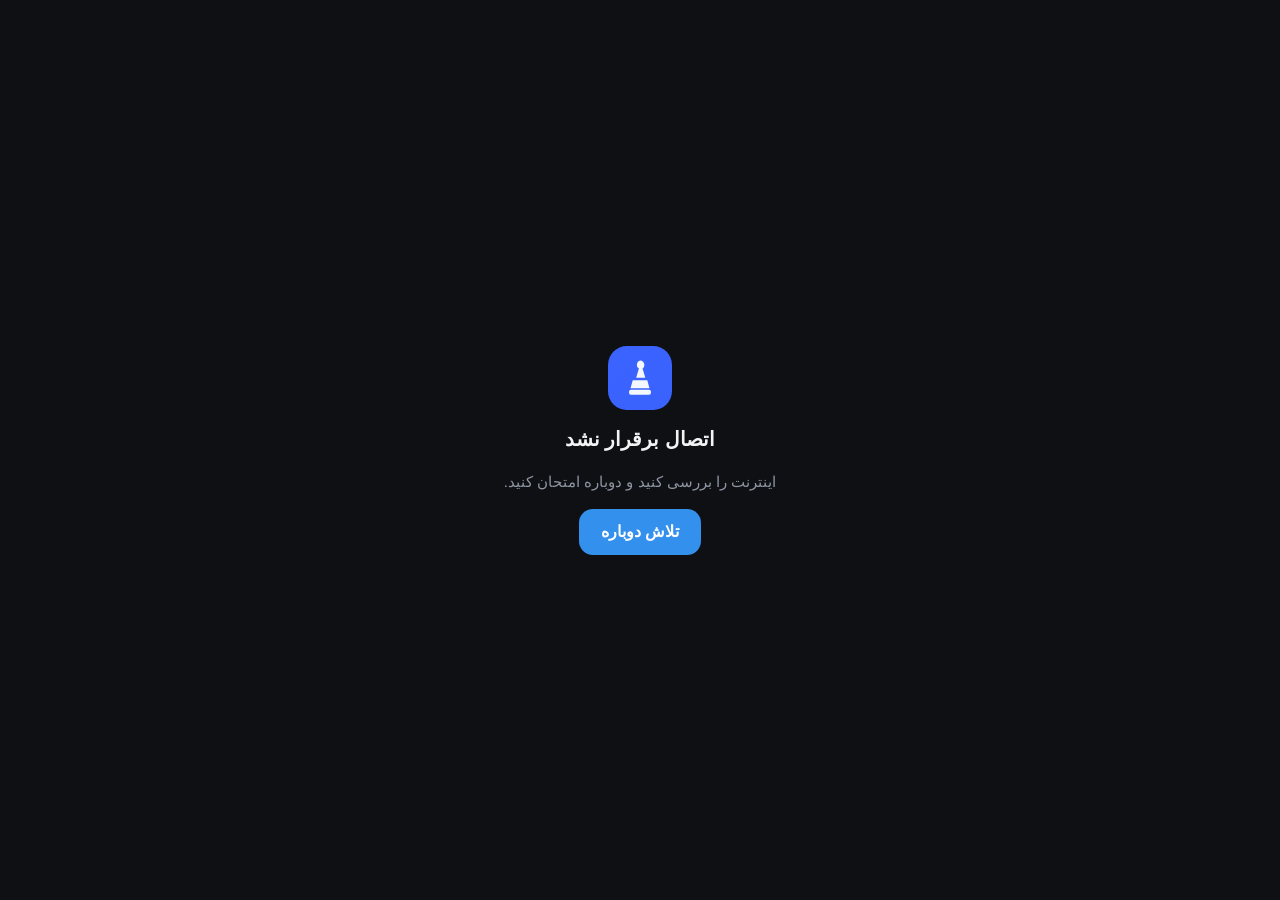
==== hub/index.html @ b75764cf "Add files via upload" ====
<!doctype html>
<html lang="fa" dir="rtl">
<head>
<meta charset="utf-8">
<meta name="viewport" content="width=device-width,initial-scale=1,maximum-scale=1,user-scalable=no,viewport-fit=cover">
<meta name="color-scheme" content="dark light">
<meta name="theme-color" content="#2547d8">
<title>پنل من</title>
<script src="https://telegram.org/js/telegram-web-app.js"></script>
<link rel="stylesheet" href="hub.css">
</head>
<body data-tab="home">

<!-- آیکون‌ها: یک اسپرایتِ درون‌صفحه‌ای (بدونِ درخواستِ شبکه و بدونِ فونتِ آیکون) -->
<svg width="0" height="0" style="position:absolute" aria-hidden="true"><defs>
  <symbol id="i-home" viewBox="0 0 24 24"><path d="M4 11.5 12 4l8 7.5V19a1.5 1.5 0 0 1-1.5 1.5H15V15H9v5.5H5.5A1.5 1.5 0 0 1 4 19z"/></symbol>
  <symbol id="i-users" viewBox="0 0 24 24"><circle cx="9" cy="8.5" r="3.2"/><path d="M3.5 19c.4-3.2 2.7-5 5.5-5s5.1 1.8 5.5 5"/><circle cx="17" cy="9.5" r="2.5"/><path d="M16.5 14.3c2.4.2 3.9 1.8 4.2 4.2"/></symbol>
  <symbol id="i-trophy" viewBox="0 0 24 24"><path d="M8 4h8v5a4 4 0 0 1-8 0z"/><path d="M8 6H5a1 1 0 0 0-1 1c0 2.2 1.6 3.6 4 3.8M16 6h3a1 1 0 0 1 1 1c0 2.2-1.6 3.6-4 3.8"/><path d="M12 13v4M8.5 20h7M10 17h4"/></symbol>
  <symbol id="i-clock" viewBox="0 0 24 24"><rect x="3" y="5.5" width="18" height="13" rx="4"/><path d="M12 5.5v13"/><path d="M15.2 9.7h2.6v4.6h-2.6z" fill="currentColor"/></symbol>
  <symbol id="i-user" viewBox="0 0 24 24"><circle cx="12" cy="8.5" r="3.6"/><path d="M5 20c.6-3.8 3.4-6 7-6s6.4 2.2 7 6"/></symbol>
  <symbol id="i-chev" viewBox="0 0 24 24"><path d="m9 6 6 6-6 6"/></symbol>
  <symbol id="i-search" viewBox="0 0 24 24"><circle cx="11" cy="11" r="6.5"/><path d="m16 16 4.5 4.5"/></symbol>
  <symbol id="i-star" viewBox="0 0 24 24"><path d="m12 3.8 2.6 5.3 5.8.8-4.2 4.1 1 5.8L12 17.1l-5.2 2.7 1-5.8L3.6 9.9l5.8-.8z"/></symbol>
  <symbol id="i-bolt" viewBox="0 0 24 24"><path d="M13 3 5 13.5h6L10 21l8-10.5h-6z"/></symbol>
  <symbol id="i-crown" viewBox="0 0 24 24"><path d="M4 8.5 7.6 12 12 6l4.4 6L20 8.5 18.6 18H5.4z"/></symbol>
  <symbol id="i-pause" viewBox="0 0 24 24"><rect x="6.5" y="5" width="4" height="14" rx="1.2"/><rect x="13.5" y="5" width="4" height="14" rx="1.2"/></symbol>
  <symbol id="i-play" viewBox="0 0 24 24"><path d="M8 5.5v13l11-6.5z"/></symbol>
  <symbol id="i-gear" viewBox="0 0 24 24"><circle cx="12" cy="12" r="3"/><path d="M19.4 13.5a7.6 7.6 0 0 0 0-3l1.9-1.5-2-3.4-2.3.9a7.6 7.6 0 0 0-2.6-1.5L14 2.5h-4l-.4 2.5a7.6 7.6 0 0 0-2.6 1.5l-2.3-.9-2 3.4 1.9 1.5a7.6 7.6 0 0 0 0 3l-1.9 1.5 2 3.4 2.3-.9a7.6 7.6 0 0 0 2.6 1.5l.4 2.5h4l.4-2.5a7.6 7.6 0 0 0 2.6-1.5l2.3.9 2-3.4z"/></symbol>
  <symbol id="i-pencil" viewBox="0 0 24 24"><path d="m4 20 1-4L16.5 4.5a2.1 2.1 0 0 1 3 3L8 19z"/></symbol>
  <symbol id="i-plus" viewBox="0 0 24 24"><path d="M12 5v14M5 12h14"/></symbol>
  <symbol id="i-trash" viewBox="0 0 24 24"><path d="M5 7h14M9.5 7V4.5h5V7M7 7l.8 12.5h8.4L17 7"/></symbol>
  <symbol id="i-hourglass" viewBox="0 0 24 24"><path d="M7 3.5h10M7 20.5h10M8 3.5c0 4 4 4.5 4 8.5s-4 4.5-4 8.5M16 3.5c0 4-4 4.5-4 8.5s4 4.5 4 8.5"/></symbol>
  <symbol id="i-reset" viewBox="0 0 24 24"><path d="M4 12a8 8 0 1 1 2.5 5.8M4 19v-5h5"/></symbol>
  <symbol id="i-sort" viewBox="0 0 24 24"><path d="M8 5v14M8 19l-3-3M8 19l3-3M16 19V5M16 5l-3 3M16 5l3 3"/></symbol>
</defs></svg>

<main id="app">
  <!-- خانه: هیرو از همان لحظه‌ی اول (پیش از اجرای JS) رنگ می‌شود -->
  <section id="tab-home" class="tab">
    <header class="hero">
      <div class="hero-bg"></div><div class="hero-board"></div>
      <svg class="crest pop" width="88" height="88" viewBox="0 0 88 88" aria-hidden="true" role="img">
        <rect width="88" height="88" rx="26" fill="url(#crestGrad)"/>
        <path d="M44 20c3.3 0 6 2.7 6 6 0 2-1 3.8-2.5 4.9l3.8 12.6H38.7l3.8-12.6A6 6 0 0 1 44 20z" fill="#fff" fill-opacity=".95"/>
        <path d="M34 47h20l3 11H31z" fill="#fff" fill-opacity=".95"/>
        <rect x="29" y="60" width="30" height="7" rx="2.5" fill="#fff" fill-opacity=".95"/>
        <defs><linearGradient id="crestGrad" x1="0" y1="0" x2="88" y2="88"><stop stop-color="#3a63ff"/><stop offset="1" stop-color="#1c2f8f"/></linearGradient></defs>
      </svg>
      <h1 class="hello"><span id="hello">سلام</span></h1>
      <p class="hello-sub" id="hello-sub"></p>
    </header>
    <div id="home-body"></div>
  </section>
  <section id="tab-players" class="tab" hidden></section>
  <section id="tab-tours" class="tab" hidden></section>
  <section id="tab-clock" class="tab" hidden></section>
  <section id="tab-me" class="tab" hidden></section>
</main>

<nav class="tabbar" id="tabbar" aria-label="بخش‌ها">
  <i class="tab-pill" id="pill"></i>
  <button data-go="home" class="on"><svg class="ic"><use href="#i-home"/></svg><span>خانه</span></button>
  <button data-go="players"><svg class="ic"><use href="#i-users"/></svg><span>بازیکنان</span></button>
  <button data-go="tours"><svg class="ic"><use href="#i-trophy"/></svg><span>مسابقات</span></button>
  <button data-go="clock"><svg class="ic"><use href="#i-clock"/></svg><span>ساعت</span></button>
  <button data-go="me"><span class="me-ic" id="me-ic"><svg class="ic" style="width:16px;height:16px"><use href="#i-user"/></svg></span><span>پروفایل</span></button>
</nav>

<div id="sheet-root" role="presentation">
  <div class="backdrop"></div>
  <div class="sheet" role="dialog" aria-modal="true">
    <div class="grab"><i></i><div class="sheet-title"></div></div>
    <div class="sheet-body"></div>
    <div class="sheet-foot"></div>
  </div>
</div>
<div id="toast" role="status" aria-live="polite"><span></span></div>

<script>window.__V="__V__";</script>
<script src="hub.js" defer></script>
</body>
</html>
---- hub/hub.css ----
/* ════════════════════════════════════════════════════════════════
   پنل من — مینی‌اپِ مدیران
   • رنگ‌های اصلی از themeParams تلگرام می‌آیند (تیره/روشن خودکار)
   • فقط transform/opacity انیمیت می‌شوند؛ بدونِ backdrop-filter و blurِ سنگین
   • یک «لحظه‌ی خاص»: شفقِ آبی + کفِ شطرنجیِ محو پشتِ لوگو
   ════════════════════════════════════════════════════════════════ */
:root{
  --bg: var(--tg-theme-bg-color, #0e1013);
  --bg2: var(--tg-theme-secondary-bg-color, #15181d);
  --surface: var(--tg-theme-section-bg-color, #191c22);
  --text: var(--tg-theme-text-color, #f2f3f5);
  --hint: var(--tg-theme-hint-color, #8d95a3);
  --link: var(--tg-theme-link-color, #56a8f5);
  --accent: var(--tg-theme-button-color, #3390ec);
  --on-accent: var(--tg-theme-button-text-color, #fff);
  --sub: var(--tg-theme-accent-text-color, #e9b64c);
  --danger: var(--tg-theme-destructive-text-color, #ec5b5b);
  --bar-bg: var(--tg-theme-bottom-bar-bg-color, var(--tg-theme-secondary-bg-color, #1b1e24));
  --sep: rgba(128,128,128,.2);
  --gold: #e9b64c;
  --gold-ink: #2a1e05;
  --glow-a: #2547d8;
  --glow-b: #1d37a6;
  --top: max(var(--tg-content-safe-area-inset-top, 0px), env(safe-area-inset-top, 0px));
  --bottom: max(var(--tg-content-safe-area-inset-bottom, 0px), env(safe-area-inset-bottom, 0px));
  --vh: var(--tg-viewport-stable-height, 100vh);
  --font: -apple-system, BlinkMacSystemFont, 'Segoe UI', 'Vazirmatn', Roboto, Tahoma, sans-serif;
  --tabbar-h: 66px;
}
*{ box-sizing:border-box; -webkit-tap-highlight-color:transparent; }
html,body{ margin:0; background:var(--bg); color:var(--text); font-family:var(--font); font-size:16px; line-height:1.5;
  -webkit-text-size-adjust:100%; text-size-adjust:100%; }
body{ min-height:var(--vh); overflow-x:hidden; overscroll-behavior-y:none; -webkit-font-smoothing:antialiased; }
body[data-tab="clock"]{ overflow:hidden; height:var(--vh); }
button{ font:inherit; color:inherit; background:none; border:0; padding:0; cursor:pointer; touch-action:manipulation; }
input,textarea{ font:inherit; color:inherit; }
img{ display:block; }
.ic{ width:24px; height:24px; fill:none; stroke:currentColor; stroke-width:1.8; stroke-linecap:round; stroke-linejoin:round; flex:none; }
.num{ font-variant-numeric:tabular-nums; direction:ltr; unicode-bidi:isolate; }
[hidden]{ display:none !important; }

/* ─── پنل‌های تب ─────────────────────────────────────────────── */
.tab{ padding-bottom:calc(var(--tabbar-h) + var(--bottom) + 34px); }
.page-title{ margin:0; padding:calc(var(--top) + 18px) 20px 10px; font-size:30px; line-height:1.2; font-weight:800; letter-spacing:-.2px; }

/* ─── هیرو (خانه) ───────────────────────────────────────────── */
.hero{ position:relative; isolation:isolate; padding:calc(var(--top) + 26px) 20px 26px; text-align:center; color:#fff; overflow:hidden; }
.hero-bg{ position:absolute; inset:0; z-index:-2;
  background:
    radial-gradient(90% 46% at 50% 58%, rgba(42,176,255,.62) 0%, rgba(42,176,255,0) 100%),
    linear-gradient(180deg, var(--glow-a) 0%, var(--glow-b) 42%, var(--bg) 100%); }
.hero-board{ position:absolute; left:-25%; right:-25%; bottom:-6px; height:190px; z-index:-1; opacity:.9;
  background: conic-gradient(rgba(255,255,255,.085) 25% , transparent 0 50%, rgba(255,255,255,.085) 0 75%, transparent 0) 0 0 / 60px 60px;
  transform: perspective(260px) rotateX(62deg); transform-origin:50% 100%;
  -webkit-mask-image:linear-gradient(to top, #000 0%, transparent 85%); mask-image:linear-gradient(to top, #000 0%, transparent 85%); }
.crest{ width:88px; height:88px; margin:0 auto 14px; border-radius:26px; box-shadow:0 0 0 1.5px rgba(255,255,255,.22), 0 14px 34px rgba(4,12,60,.45); background:#a71119; }
.hello{ margin:0; font-size:30px; line-height:1.25; font-weight:800; letter-spacing:-.2px; text-shadow:0 1px 14px rgba(0,10,60,.35); }
.hello span{ display:inline-block; max-width:100%; overflow:hidden; text-overflow:ellipsis; white-space:nowrap; vertical-align:bottom; }
.hello-sub{ margin:6px auto 0; max-width:300px; font-size:14px; line-height:1.6; color:rgba(255,255,255,.82); min-height:22px; }
.crest.pop{ animation:pop .5s cubic-bezier(.2,.9,.3,1.2) both; }
@keyframes pop{ from{ transform:scale(.7); opacity:0; } to{ transform:none; opacity:1; } }

/* ─── دکمه‌های میانبر ────────────────────────────────────────── */
.quick{ display:grid; grid-template-columns:repeat(4,1fr); gap:6px; margin:4px 16px 20px; }
.quick button{ display:flex; flex-direction:column; align-items:center; gap:8px; padding:4px 0; font-size:12.5px; font-weight:500; }
.quick .q-ic{ width:58px; height:58px; border-radius:20px; display:grid; place-items:center; background:var(--surface); color:var(--accent); transition:transform .12s; }
.quick button:active .q-ic{ transform:scale(.93); }
.quick .q-ic.gold{ color:var(--gold); }

/* ─── گروه‌های سبک تلگرام ────────────────────────────────────── */
.sec-title{ margin:22px 20px 8px; font-size:14px; font-weight:700; color:var(--sub); display:flex; align-items:baseline; justify-content:space-between; }
.sec-title small{ font-size:12.5px; font-weight:500; color:var(--hint); }
.sec-title button{ font-size:13px; font-weight:600; color:var(--link); }
.group{ margin:0 16px; background:var(--surface); border-radius:22px; overflow:hidden; }
.row{ position:relative; display:flex; align-items:center; gap:13px; padding:12px 16px; min-height:62px; width:100%; text-align:right; }
.row + .row::before{ content:""; position:absolute; top:0; inset-inline-start:69px; inset-inline-end:0; height:1px; background:var(--sep); }
button.row:active{ background:rgba(128,128,128,.12); }
.row .r-ic{ width:40px; height:40px; border-radius:13px; display:grid; place-items:center; color:#fff; flex:none; }
.row .r-ic .ic{ width:22px; height:22px; }
.row .r-main{ flex:1; min-width:0; }
.row .r-t{ font-size:16px; font-weight:500; overflow:hidden; text-overflow:ellipsis; white-space:nowrap; }
.row .r-s{ font-size:13.5px; color:var(--hint); overflow:hidden; text-overflow:ellipsis; white-space:nowrap; }
.row .r-s.hot{ color:var(--sub); font-weight:500; }
.row .r-end{ color:var(--hint); display:flex; align-items:center; gap:6px; font-size:14px; flex:none; }
.row .chev{ width:18px; height:18px; opacity:.55; transform:scaleX(-1); }
.bg-amber{ background:linear-gradient(135deg,#ffb85c,#f2802f); } .bg-blue{ background:linear-gradient(135deg,#5fb0ff,#2f6cf0); }
.bg-green{ background:linear-gradient(135deg,#7bdc8a,#2fb463); } .bg-violet{ background:linear-gradient(135deg,#a58bff,#6a5cf0); }
.bg-red{ background:linear-gradient(135deg,#ff7a7a,#e04a5a); } .bg-teal{ background:linear-gradient(135deg,#55e0d0,#1fa6a0); }

/* ─── روندها ─────────────────────────────────────────────────── */
.trend{ padding:16px 16px 14px; }
.bars{ display:flex; align-items:flex-end; gap:8px; height:118px; direction:ltr; }
.bar{ flex:1; display:flex; flex-direction:column; align-items:center; justify-content:flex-end; height:100%; gap:5px; min-width:0; }
.bar b{ font-size:12px; font-weight:600; color:var(--hint); height:16px; line-height:16px; }
.bar i{ display:block; width:100%; height:100%; border-radius:9px 9px 5px 5px; background:rgba(51,144,236,.3); transform-origin:50% 100%; transform:scaleY(var(--s,.04)); transition:transform .6s cubic-bezier(.2,.8,.2,1); }
.bar i.now{ background:var(--gold); }
.bar .plot{ flex:1; min-height:0; width:100%; display:flex; align-items:flex-end; }
.bar span{ font-size:11.5px; color:var(--hint); height:16px; line-height:16px; white-space:nowrap; }
.mix{ margin-top:16px; }
.mix-strip{ display:flex; height:10px; border-radius:6px; overflow:hidden; gap:2px; direction:ltr; }
.mix-strip i{ display:block; height:100%; }
.mix-legend{ display:flex; justify-content:space-between; margin-top:9px; font-size:12.5px; color:var(--hint); }
.mix-legend span{ display:inline-flex; align-items:center; gap:6px; }
.mix-legend i{ width:9px; height:9px; border-radius:50%; display:inline-block; }
.c-white{ background:#eceef2; } .c-draw{ background:#6d7c9c; } .c-black{ background:#3b414e; box-shadow:inset 0 0 0 1px rgba(255,255,255,.28); }
.empty{ padding:26px 20px; text-align:center; color:var(--hint); font-size:14px; }

/* ─── آواتار ─────────────────────────────────────────────────── */
.av{ position:relative; width:44px; height:44px; border-radius:50%; flex:none; display:grid; place-items:center; color:#fff; font-weight:700; font-size:18px; overflow:hidden; }
.av img{ position:absolute; inset:0; width:100%; height:100%; object-fit:cover; }
.av.lg{ width:96px; height:96px; font-size:38px; }
.av.sm{ width:38px; height:38px; font-size:16px; }

/* ─── بازیکنان ───────────────────────────────────────────────── */
.stick{ position:sticky; top:0; z-index:5; background:var(--bg); padding-bottom:8px; }
.search{ display:flex; align-items:center; gap:8px; margin:0 16px; padding:0 14px; height:44px; border-radius:14px; background:var(--surface); color:var(--hint); }
.search input{ flex:1; min-width:0; height:100%; background:none; border:0; outline:0; font-size:16px; color:var(--text); }
.search input::placeholder{ color:var(--hint); }
.search .ic{ width:20px; height:20px; }
.chips{ display:flex; gap:8px; padding:10px 16px 2px; overflow-x:auto; scrollbar-width:none; }
.chips::-webkit-scrollbar{ display:none; }
.chip{ flex:none; height:34px; padding:0 14px; border-radius:17px; background:var(--surface); font-size:14px; font-weight:500; display:inline-flex; align-items:center; gap:6px; white-space:nowrap; }
.chip small{ color:var(--hint); font-size:12.5px; }
.chip.on{ background:var(--accent); color:var(--on-accent); }
.chip.on small{ color:inherit; opacity:.8; }
.plist{ margin:6px 16px 0; background:var(--surface); border-radius:22px; overflow:hidden; }
.prow{ content-visibility:auto; contain-intrinsic-size:auto 66px; }
.prow .row{ min-height:66px; }
.prow .rank{ width:22px; text-align:center; font-size:13px; font-weight:600; color:var(--hint); flex:none; }
.prow .rank.top{ color:var(--gold); }
.badge{ display:inline-flex; align-items:center; gap:3px; height:20px; padding:0 7px; border-radius:10px; font-size:11.5px; font-weight:600; }
.badge .ic{ width:12px; height:12px; stroke-width:2.2; }
.badge.elite{ background:rgba(233,182,76,.16); color:var(--gold); }
.badge.special{ background:rgba(88,166,255,.16); color:#58a6ff; }
.badge.off{ background:rgba(128,128,128,.18); color:var(--hint); }
.elo{ font-size:17px; font-weight:700; }
.more{ height:1px; }

/* ─── مسابقات ────────────────────────────────────────────────── */
.tcard{ position:relative; display:block; width:100%; text-align:right; padding:16px; }
.tcard + .tcard::before{ content:""; position:absolute; top:0; inset-inline:16px; height:1px; background:var(--sep); }
.tcard:active{ background:rgba(128,128,128,.12); }
.t-head{ display:flex; align-items:center; gap:10px; margin-bottom:4px; }
.t-name{ flex:1; min-width:0; font-size:17px; font-weight:600; overflow:hidden; text-overflow:ellipsis; white-space:nowrap; }
.dot{ width:9px; height:9px; border-radius:50%; background:#3ecf6b; flex:none; }
.dot.off{ background:var(--hint); }
.t-meta{ font-size:13.5px; color:var(--hint); margin-bottom:12px; }
.prog{ height:8px; border-radius:4px; background:rgba(128,128,128,.22); overflow:hidden; direction:rtl; }
.prog i{ display:block; height:100%; width:100%; border-radius:4px; background:var(--accent); transform-origin:100% 50%; transform:scaleX(var(--p,0)); }
.prog.done i{ background:#3ecf6b; }

/* ─── پروفایل ────────────────────────────────────────────────── */
.me-head{ display:flex; flex-direction:column; align-items:center; text-align:center; padding:calc(var(--top) + 22px) 20px 6px; }
.me-head .av{ box-shadow:0 0 0 3px var(--bg), 0 0 0 5px var(--gold); }
.me-name{ margin:14px 0 2px; font-size:26px; font-weight:800; line-height:1.3; max-width:100%; overflow-wrap:anywhere; }
.me-role{ display:inline-flex; align-items:center; gap:6px; height:26px; padding:0 12px; border-radius:13px; background:rgba(233,182,76,.16); color:var(--gold); font-size:13px; font-weight:600; }
.me-role.plain{ background:rgba(51,144,236,.16); color:var(--link); }
.me-line{ margin-top:8px; font-size:14.5px; color:var(--hint); }
.btn{ display:inline-flex; align-items:center; justify-content:center; gap:8px; height:46px; padding:0 22px; border-radius:14px; background:var(--accent); color:var(--on-accent); font-weight:600; font-size:16px; }
.btn.soft{ background:var(--surface); color:var(--link); }
.btn:active{ transform:scale(.97); }
.btn[disabled]{ opacity:.5; }
.me-actions{ display:flex; justify-content:center; margin-top:16px; }
.text-block{ padding:14px 16px; font-size:15.5px; line-height:1.85; white-space:pre-wrap; overflow-wrap:anywhere; }
.text-block.muted{ color:var(--hint); }
.kv{ display:flex; align-items:baseline; justify-content:space-between; gap:16px; padding:13px 16px; position:relative; }
.kv + .kv::before{ content:""; position:absolute; top:0; inset-inline:16px; height:1px; background:var(--sep); }
.kv span{ color:var(--hint); font-size:14.5px; flex:none; }
.kv b{ font-weight:500; font-size:15.5px; text-align:left; overflow-wrap:anywhere; }

/* ─── نوار تبِ کپسولی ────────────────────────────────────────── */
.tabbar{ position:fixed; z-index:20; inset-inline:12px; bottom:calc(10px + var(--bottom)); height:var(--tabbar-h); border-radius:34px; background:var(--bar-bg);
  box-shadow:0 0 0 1px rgba(128,128,128,.16), 0 10px 30px rgba(0,0,0,.38); display:flex; padding:5px; direction:rtl;
  transition:transform .3s cubic-bezier(.2,.8,.2,1); }
body.clock-live .tabbar{ transform:translateY(calc(100% + 24px)); }
.tab-pill{ position:absolute; top:5px; bottom:5px; left:0; width:0; border-radius:29px; background:rgba(128,128,128,.2); transition:transform .3s cubic-bezier(.2,.8,.2,1), width .3s; will-change:transform; pointer-events:none; }
.tabbar button{ position:relative; flex:1; display:flex; flex-direction:column; align-items:center; justify-content:center; gap:2px; color:var(--hint); font-size:11.5px; font-weight:500; }
.tabbar button .ic{ width:25px; height:25px; }
.tabbar button.on{ color:var(--gold); }
.tabbar .me-ic{ width:26px; height:26px; border-radius:50%; overflow:hidden; display:grid; place-items:center; background:rgba(128,128,128,.3); font-size:13px; font-weight:700; color:#fff; position:relative; }
.tabbar .me-ic img{ position:absolute; inset:0; width:100%; height:100%; object-fit:cover; }
.tabbar button.on .me-ic{ box-shadow:0 0 0 2px var(--gold); }

/* ─── شیت پایین ──────────────────────────────────────────────── */
#sheet-root{ position:fixed; inset:0; z-index:50; pointer-events:none; visibility:hidden; transition:visibility 0s linear .34s; }
#sheet-root.on{ pointer-events:auto; visibility:visible; transition:visibility 0s; }
.backdrop{ position:absolute; inset:0; background:rgba(0,0,0,.55); opacity:0; transition:opacity .25s; }
.sheet{ position:absolute; inset-inline:0; bottom:0; max-height:calc(var(--vh) - var(--top) - 24px); display:flex; flex-direction:column; background:var(--bg2); border-radius:26px 26px 0 0; transform:translateY(102%); transition:transform .32s cubic-bezier(.2,.85,.25,1); will-change:transform; }
#sheet-root.on .backdrop{ opacity:1; }
#sheet-root.on .sheet{ transform:none; }
#sheet-root.drag .sheet{ transition:none; }
.grab{ padding:10px 20px 4px; touch-action:none; text-align:center; flex:none; }
.grab i{ display:block; width:38px; height:5px; border-radius:3px; background:rgba(128,128,128,.4); margin:0 auto 8px; }
.sheet-title{ font-size:17px; font-weight:700; min-height:26px; }
.sheet-body{ overflow-y:auto; overscroll-behavior:contain; padding:6px 0 calc(24px + var(--bottom)); -webkit-overflow-scrolling:touch; }
.sheet-foot{ padding:10px 16px calc(12px + var(--bottom)); flex:none; }
.sheet-foot:empty{ display:none; }
.sheet-foot .btn{ width:100%; }
.sheet .group{ background:var(--surface); }

.p-top{ display:flex; flex-direction:column; align-items:center; text-align:center; padding:6px 20px 14px; gap:6px; }
.p-top h3{ margin:8px 0 0; font-size:22px; line-height:1.3; }
.p-sub{ color:var(--hint); font-size:14.5px; }
.tags{ display:flex; gap:6px; flex-wrap:wrap; justify-content:center; margin-top:2px; }
.stat3{ display:grid; grid-template-columns:repeat(3,1fr); margin:0 16px 14px; background:var(--surface); border-radius:20px; padding:14px 6px; text-align:center; }
.stat3 div + div{ border-inline-start:1px solid var(--sep); }
.stat3 b{ display:block; font-size:22px; font-weight:800; line-height:1.3; }
.stat3 span{ font-size:12.5px; color:var(--hint); }
.wdl{ margin:0 16px 16px; }
.wdl-strip{ display:flex; height:10px; border-radius:6px; overflow:hidden; gap:2px; direction:ltr; }
.wdl-strip i{ display:block; height:100%; }
.wdl-strip .w{ background:#3ecf6b; } .wdl-strip .d{ background:#7d8aa6; } .wdl-strip .l{ background:#ec6b6b; }
.wdl-legend{ display:flex; justify-content:space-between; margin-top:8px; font-size:13px; color:var(--hint); }
.mrow{ padding:11px 16px; display:flex; align-items:center; gap:12px; position:relative; }
.mrow + .mrow::before{ content:""; position:absolute; top:0; inset-inline:16px; height:1px; background:var(--sep); }
.mres{ width:28px; height:28px; border-radius:9px; display:grid; place-items:center; font-size:13px; font-weight:800; flex:none; color:#fff; }
.mres.w{ background:#3ecf6b; } .mres.l{ background:#ec6b6b; } .mres.d{ background:#7d8aa6; } .mres.p{ background:rgba(128,128,128,.35); }
.mtxt{ flex:1; min-width:0; }
.mtxt b{ display:block; font-weight:500; font-size:14.5px; overflow:hidden; text-overflow:ellipsis; white-space:nowrap; }
.mtxt small{ color:var(--hint); font-size:12.5px; }
.spin{ padding:30px; text-align:center; color:var(--hint); font-size:14px; }

/* ─── فرم ویرایش ─────────────────────────────────────────────── */
.field{ margin:0 16px 12px; }
.field label{ display:flex; justify-content:space-between; font-size:13px; color:var(--hint); margin:0 4px 6px; }
.inp{ width:100%; min-height:46px; padding:11px 14px; border-radius:14px; border:0; outline:0; background:var(--surface); color:var(--text); font-size:16px; line-height:1.6; }
.inp:focus{ box-shadow:0 0 0 2px var(--accent); }
textarea.inp{ resize:none; min-height:110px; }
.drow{ display:flex; gap:8px; margin-bottom:8px; }
.drow .inp:first-child{ flex:0 0 36%; }
.drow .inp{ min-width:0; }
.drow button{ flex:none; width:44px; border-radius:14px; background:var(--surface); color:var(--danger); display:grid; place-items:center; }
.add-row{ color:var(--link); font-size:15px; font-weight:600; padding:8px 4px; }

/* ─── پیام‌ها ────────────────────────────────────────────────── */
#toast{ position:fixed; z-index:60; inset-inline:24px; bottom:calc(var(--tabbar-h) + var(--bottom) + 26px); display:flex; justify-content:center; pointer-events:none; opacity:0; transform:translateY(12px); transition:opacity .2s, transform .25s; }
#toast.on{ opacity:1; transform:none; }
#toast span{ background:rgba(28,30,36,.96); color:#fff; padding:10px 18px; border-radius:20px; font-size:14px; box-shadow:0 6px 24px rgba(0,0,0,.4); }
.gate{ min-height:var(--vh); display:flex; flex-direction:column; align-items:center; justify-content:center; text-align:center; gap:14px; padding:30px; color:var(--hint); }
.gate img{ width:84px; height:84px; border-radius:24px; }
.gate h2{ margin:0; color:var(--text); font-size:20px; }
.gate p{ margin:0; max-width:290px; font-size:15px; line-height:1.8; }

/* ─── ساعت شطرنج ─────────────────────────────────────────────── */
#tab-clock{ position:relative; height:var(--vh); padding:0; user-select:none; -webkit-user-select:none; touch-action:manipulation; }
.clock{ position:absolute; inset:0; display:flex; flex-direction:column; gap:0; padding:calc(var(--top) + 10px) 10px calc(var(--bottom) + 10px); }
.half{ position:relative; flex:1; min-height:0; border-radius:30px; background:var(--surface); display:flex; align-items:center; justify-content:center; overflow:hidden; color:var(--hint); transition:background-color .18s, color .18s; touch-action:manipulation; }
.half .inner{ display:flex; flex-direction:column; align-items:center; justify-content:center; gap:6px; width:100%; }
.half.top .inner{ transform:rotate(180deg); }
.half .time{ font-family:ui-monospace, 'SF Mono', 'Roboto Mono', Menlo, monospace; font-size:min(27vw, 17vh); font-weight:700; line-height:1; letter-spacing:-2px; direction:ltr; font-variant-numeric:tabular-nums; }
.half .mv{ font-size:14px; font-weight:500; opacity:.75; }
.half.live{ background:var(--gold); color:var(--gold-ink); }
.half.warn .time{ color:#a86800; } .half.live.warn{ color:#7a4a00; }
.half.crit{ background:#e5484d; color:#fff; }
.half.flag{ background:#e5484d; color:#fff; }
.half.lose:not(.flag){ opacity:.55; }
.ctl{ flex:none; display:flex; align-items:center; justify-content:space-between; gap:10px; margin:10px 0; height:64px; padding:0 8px; border-radius:24px; background:var(--surface); }
.ctl button{ height:48px; min-width:64px; border-radius:16px; display:inline-flex; align-items:center; justify-content:center; gap:8px; font-weight:700; font-size:17px; color:var(--text); }
.ctl button:active{ background:rgba(128,128,128,.2); }
.ctl .play{ width:64px; height:48px; background:rgba(128,128,128,.2); }
.ctl .play .ic{ width:26px; height:26px; fill:currentColor; stroke:none; }
.ctl .preset{ direction:ltr; font-family:ui-monospace, Menlo, monospace; }
.ctl .hint{ position:absolute; }
.clock-note{ position:absolute; z-index:2; inset-inline:0; top:50%; transform:translateY(-50%); pointer-events:none; text-align:center; font-size:13px; color:var(--hint); }
.presets{ display:grid; grid-template-columns:repeat(3,1fr); gap:8px; margin:0 16px 14px; }
.presets button{ height:46px; border-radius:14px; background:var(--surface); font-weight:600; direction:ltr; font-family:ui-monospace, Menlo, monospace; font-size:16px; }
.presets button.on{ background:var(--accent); color:var(--on-accent); }
.stepper{ display:flex; align-items:center; justify-content:space-between; padding:6px 16px; min-height:56px; position:relative; }
.stepper + .stepper::before, .switch + .stepper::before, .stepper + .switch::before, .switch + .switch::before{ content:""; position:absolute; top:0; inset-inline:16px; height:1px; background:var(--sep); }
.stepper .lbl{ font-size:16px; }
.stepper .ctrl{ display:flex; align-items:center; gap:4px; direction:ltr; }
.stepper .ctrl button{ width:40px; height:40px; border-radius:12px; background:rgba(128,128,128,.18); font-size:22px; font-weight:600; display:grid; place-items:center; }
.stepper .ctrl output{ min-width:54px; text-align:center; font-weight:700; font-size:18px; font-variant-numeric:tabular-nums; }
.switch{ display:flex; align-items:center; justify-content:space-between; padding:6px 16px; min-height:56px; position:relative; width:100%; text-align:right; }
.switch .tg{ width:50px; height:30px; border-radius:15px; background:rgba(128,128,128,.4); position:relative; transition:background-color .2s; flex:none; }
.switch .tg::after{ content:""; position:absolute; top:3px; left:3px; width:24px; height:24px; border-radius:50%; background:#fff; transition:transform .2s; }
.switch.on .tg{ background:#3ecf6b; }
.switch.on .tg::after{ transform:translateX(20px); }

@media (prefers-reduced-motion: reduce){
  *,*::before,*::after{ animation-duration:.01ms !important; transition-duration:.01ms !important; }
}
@media (min-width:560px){
  body{ max-width:520px; margin:0 auto; }
  .tabbar{ inset-inline:auto; width:496px; left:50%; transform:translateX(-50%); }
  body.clock-live .tabbar{ transform:translate(-50%, calc(100% + 24px)); }
}
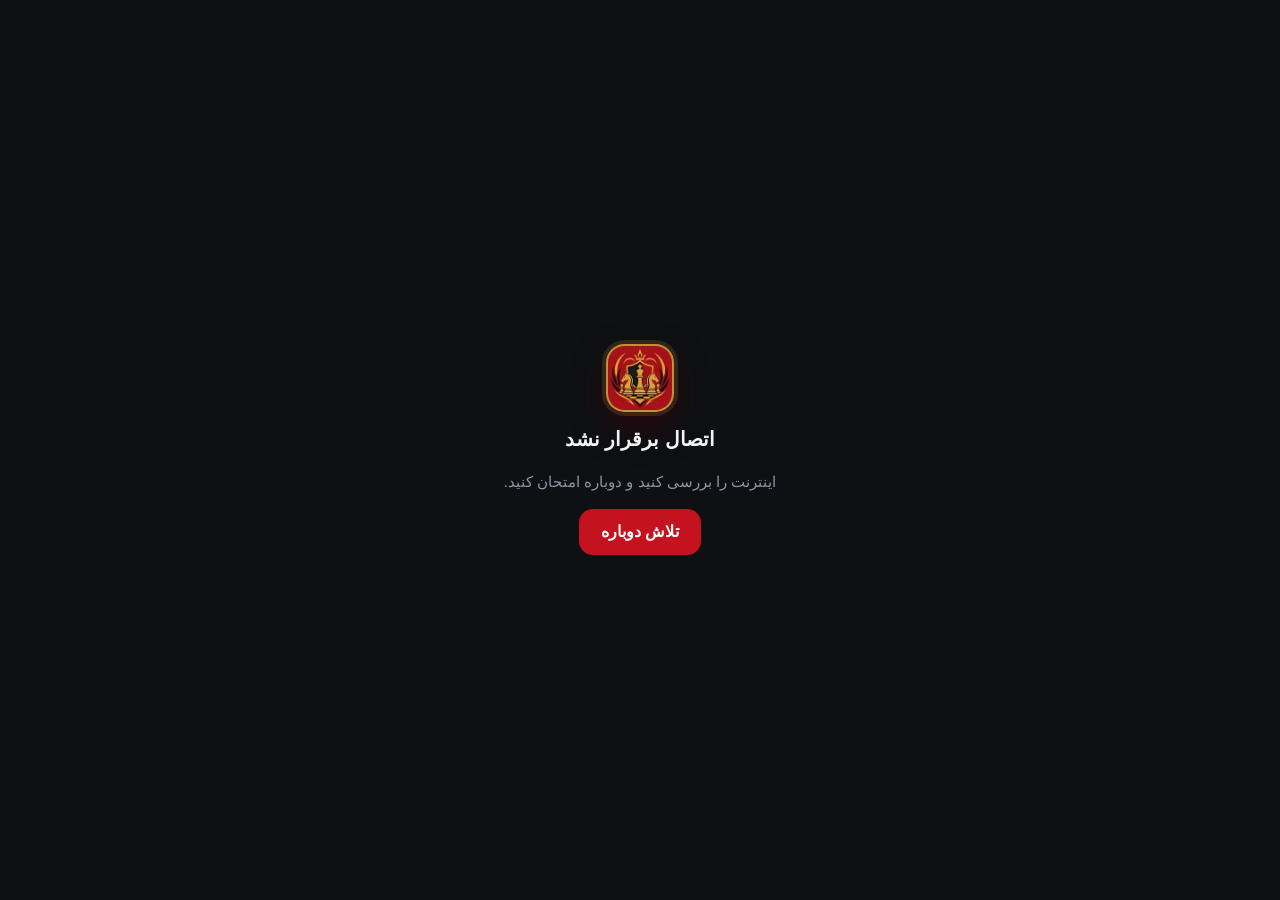
==== commit 61638ad4: "Add files via upload" ====
--- a/hub/index.html
+++ b/hub/index.html
@@ -4,8 +4,8 @@
 <meta charset="utf-8">
 <meta name="viewport" content="width=device-width,initial-scale=1,maximum-scale=1,user-scalable=no,viewport-fit=cover">
 <meta name="color-scheme" content="dark light">
-<meta name="theme-color" content="#2547d8">
-<title>پنل من</title>
+<meta name="theme-color" content="#b3121c">
+<title>سی ام اس</title>
 <script src="https://telegram.org/js/telegram-web-app.js"></script>
 <link rel="stylesheet" href="hub.css">
 </head>
@@ -39,13 +39,7 @@
   <section id="tab-home" class="tab">
     <header class="hero">
       <div class="hero-bg"></div><div class="hero-board"></div>
-      <svg class="crest pop" width="88" height="88" viewBox="0 0 88 88" aria-hidden="true" role="img">
-        <rect width="88" height="88" rx="26" fill="url(#crestGrad)"/>
-        <path d="M44 20c3.3 0 6 2.7 6 6 0 2-1 3.8-2.5 4.9l3.8 12.6H38.7l3.8-12.6A6 6 0 0 1 44 20z" fill="#fff" fill-opacity=".95"/>
-        <path d="M34 47h20l3 11H31z" fill="#fff" fill-opacity=".95"/>
-        <rect x="29" y="60" width="30" height="7" rx="2.5" fill="#fff" fill-opacity=".95"/>
-        <defs><linearGradient id="crestGrad" x1="0" y1="0" x2="88" y2="88"><stop stop-color="#3a63ff"/><stop offset="1" stop-color="#1c2f8f"/></linearGradient></defs>
-      </svg>
+      <span class="crest pop" role="img" aria-label="لوگوی سی ام اس"></span>
       <h1 class="hello"><span id="hello">سلام</span></h1>
       <p class="hello-sub" id="hello-sub"></p>
     </header>
--- a/hub/hub.css
+++ b/hub/hub.css
@@ -2,7 +2,7 @@
    پنل من — مینی‌اپِ مدیران
    • رنگ‌های اصلی از themeParams تلگرام می‌آیند (تیره/روشن خودکار)
    • فقط transform/opacity انیمیت می‌شوند؛ بدونِ backdrop-filter و blurِ سنگین
-   • یک «لحظه‌ی خاص»: شفقِ آبی + کفِ شطرنجیِ محو پشتِ لوگو
+   • یک «لحظه‌ی خاص»: شفقِ قرمز + کفِ شطرنجیِ محو پشتِ لوگو
    ════════════════════════════════════════════════════════════════ */
 :root{
   --bg: var(--tg-theme-bg-color, #0e1013);
@@ -10,17 +10,21 @@
   --surface: var(--tg-theme-section-bg-color, #191c22);
   --text: var(--tg-theme-text-color, #f2f3f5);
   --hint: var(--tg-theme-hint-color, #8d95a3);
-  --link: var(--tg-theme-link-color, #56a8f5);
-  --accent: var(--tg-theme-button-color, #3390ec);
-  --on-accent: var(--tg-theme-button-text-color, #fff);
-  --sub: var(--tg-theme-accent-text-color, #e9b64c);
+  /* رنگ‌های برند از لوگو (قرمز + طلایی) — عمداً از themeParams تلگرام نمی‌آیند تا همیشه با لوگو ست باشند */
+  --link: #ff6a74;
+  --accent: #c4121f;
+  --on-accent: #fff;
+  --sub: #ff6a74;
+  --red: #e02a37;
+  --red-deep: #a11019;
+  --red-dark: #6e0a11;
   --danger: var(--tg-theme-destructive-text-color, #ec5b5b);
   --bar-bg: var(--tg-theme-bottom-bar-bg-color, var(--tg-theme-secondary-bg-color, #1b1e24));
   --sep: rgba(128,128,128,.2);
-  --gold: #e9b64c;
-  --gold-ink: #2a1e05;
-  --glow-a: #2547d8;
-  --glow-b: #1d37a6;
+  --gold: #d9a441;
+  --gold-ink: #fff;
+  --glow-a: #b3121c;
+  --glow-b: #6e0a11;
   --top: max(var(--tg-content-safe-area-inset-top, 0px), env(safe-area-inset-top, 0px));
   --bottom: max(var(--tg-content-safe-area-inset-bottom, 0px), env(safe-area-inset-bottom, 0px));
   --vh: var(--tg-viewport-stable-height, 100vh);
@@ -47,14 +51,15 @@
 .hero{ position:relative; isolation:isolate; padding:calc(var(--top) + 26px) 20px 26px; text-align:center; color:#fff; overflow:hidden; }
 .hero-bg{ position:absolute; inset:0; z-index:-2;
   background:
-    radial-gradient(90% 46% at 50% 58%, rgba(42,176,255,.62) 0%, rgba(42,176,255,0) 100%),
+    radial-gradient(90% 46% at 50% 58%, rgba(255,72,72,.58) 0%, rgba(255,72,72,0) 100%),
     linear-gradient(180deg, var(--glow-a) 0%, var(--glow-b) 42%, var(--bg) 100%); }
 .hero-board{ position:absolute; left:-25%; right:-25%; bottom:-6px; height:190px; z-index:-1; opacity:.9;
   background: conic-gradient(rgba(255,255,255,.085) 25% , transparent 0 50%, rgba(255,255,255,.085) 0 75%, transparent 0) 0 0 / 60px 60px;
   transform: perspective(260px) rotateX(62deg); transform-origin:50% 100%;
   -webkit-mask-image:linear-gradient(to top, #000 0%, transparent 85%); mask-image:linear-gradient(to top, #000 0%, transparent 85%); }
-.crest{ width:88px; height:88px; margin:0 auto 14px; border-radius:26px; box-shadow:0 0 0 1.5px rgba(255,255,255,.22), 0 14px 34px rgba(4,12,60,.45); background:#a71119; }
-.hello{ margin:0; font-size:30px; line-height:1.25; font-weight:800; letter-spacing:-.2px; text-shadow:0 1px 14px rgba(0,10,60,.35); }
+.crest{ display:block; width:88px; height:88px; margin:0 auto 14px; border-radius:26%; background:#a11019 url("[data-uri]") center/cover no-repeat; box-shadow:0 0 0 2px rgba(217,164,65,.85), 0 0 0 6px rgba(217,164,65,.16), 0 16px 34px rgba(60,0,6,.6); }
+.crest.sm{ width:64px; height:64px; margin:0; }
+.hello{ margin:0; font-size:30px; line-height:1.25; font-weight:800; letter-spacing:-.2px; text-shadow:0 1px 14px rgba(60,0,6,.45); }
 .hello span{ display:inline-block; max-width:100%; overflow:hidden; text-overflow:ellipsis; white-space:nowrap; vertical-align:bottom; }
 .hello-sub{ margin:6px auto 0; max-width:300px; font-size:14px; line-height:1.6; color:rgba(255,255,255,.82); min-height:22px; }
 .crest.pop{ animation:pop .5s cubic-bezier(.2,.9,.3,1.2) both; }
@@ -83,7 +88,7 @@
 .row .r-s.hot{ color:var(--sub); font-weight:500; }
 .row .r-end{ color:var(--hint); display:flex; align-items:center; gap:6px; font-size:14px; flex:none; }
 .row .chev{ width:18px; height:18px; opacity:.55; transform:scaleX(-1); }
-.bg-amber{ background:linear-gradient(135deg,#ffb85c,#f2802f); } .bg-blue{ background:linear-gradient(135deg,#5fb0ff,#2f6cf0); }
+.bg-amber{ background:linear-gradient(135deg,#e8b859,#b9822a); } .bg-blue{ background:linear-gradient(135deg,#ff6a74,#b3121c); }
 .bg-green{ background:linear-gradient(135deg,#7bdc8a,#2fb463); } .bg-violet{ background:linear-gradient(135deg,#a58bff,#6a5cf0); }
 .bg-red{ background:linear-gradient(135deg,#ff7a7a,#e04a5a); } .bg-teal{ background:linear-gradient(135deg,#55e0d0,#1fa6a0); }
 
@@ -92,7 +97,7 @@
 .bars{ display:flex; align-items:flex-end; gap:8px; height:118px; direction:ltr; }
 .bar{ flex:1; display:flex; flex-direction:column; align-items:center; justify-content:flex-end; height:100%; gap:5px; min-width:0; }
 .bar b{ font-size:12px; font-weight:600; color:var(--hint); height:16px; line-height:16px; }
-.bar i{ display:block; width:100%; height:100%; border-radius:9px 9px 5px 5px; background:rgba(51,144,236,.3); transform-origin:50% 100%; transform:scaleY(var(--s,.04)); transition:transform .6s cubic-bezier(.2,.8,.2,1); }
+.bar i{ display:block; width:100%; height:100%; border-radius:9px 9px 5px 5px; background:rgba(224,42,55,.32); transform-origin:50% 100%; transform:scaleY(var(--s,.04)); transition:transform .6s cubic-bezier(.2,.8,.2,1); }
 .bar i.now{ background:var(--gold); }
 .bar .plot{ flex:1; min-height:0; width:100%; display:flex; align-items:flex-end; }
 .bar span{ font-size:11.5px; color:var(--hint); height:16px; line-height:16px; white-space:nowrap; }
@@ -131,7 +136,7 @@
 .badge{ display:inline-flex; align-items:center; gap:3px; height:20px; padding:0 7px; border-radius:10px; font-size:11.5px; font-weight:600; }
 .badge .ic{ width:12px; height:12px; stroke-width:2.2; }
 .badge.elite{ background:rgba(233,182,76,.16); color:var(--gold); }
-.badge.special{ background:rgba(88,166,255,.16); color:#58a6ff; }
+.badge.special{ background:rgba(224,42,55,.16); color:#ff6a74; }
 .badge.off{ background:rgba(128,128,128,.18); color:var(--hint); }
 .elo{ font-size:17px; font-weight:700; }
 .more{ height:1px; }
@@ -154,7 +159,7 @@
 .me-head .av{ box-shadow:0 0 0 3px var(--bg), 0 0 0 5px var(--gold); }
 .me-name{ margin:14px 0 2px; font-size:26px; font-weight:800; line-height:1.3; max-width:100%; overflow-wrap:anywhere; }
 .me-role{ display:inline-flex; align-items:center; gap:6px; height:26px; padding:0 12px; border-radius:13px; background:rgba(233,182,76,.16); color:var(--gold); font-size:13px; font-weight:600; }
-.me-role.plain{ background:rgba(51,144,236,.16); color:var(--link); }
+.me-role.plain{ background:rgba(224,42,55,.16); color:var(--link); }
 .me-line{ margin-top:8px; font-size:14.5px; color:var(--hint); }
 .btn{ display:inline-flex; align-items:center; justify-content:center; gap:8px; height:46px; padding:0 22px; border-radius:14px; background:var(--accent); color:var(--on-accent); font-weight:600; font-size:16px; }
 .btn.soft{ background:var(--surface); color:var(--link); }
@@ -170,16 +175,34 @@
 
 /* ─── نوار تبِ کپسولی ────────────────────────────────────────── */
 .tabbar{ position:fixed; z-index:20; inset-inline:12px; bottom:calc(10px + var(--bottom)); height:var(--tabbar-h); border-radius:34px; background:var(--bar-bg);
-  box-shadow:0 0 0 1px rgba(128,128,128,.16), 0 10px 30px rgba(0,0,0,.38); display:flex; padding:5px; direction:rtl;
-  transition:transform .3s cubic-bezier(.2,.8,.2,1); }
+  box-shadow:0 0 0 1px rgba(224,42,55,.22), 0 10px 30px rgba(0,0,0,.38), 0 0 26px rgba(224,42,55,.14); display:flex; padding:5px; direction:rtl;
+  transition:transform .4s cubic-bezier(.2,.8,.2,1); animation:bar-in .7s cubic-bezier(.2,.9,.25,1.1) backwards; }
 body.clock-live .tabbar{ transform:translateY(calc(100% + 24px)); }
-.tab-pill{ position:absolute; top:5px; bottom:5px; left:0; width:0; border-radius:29px; background:rgba(128,128,128,.2); transition:transform .3s cubic-bezier(.2,.8,.2,1), width .3s; will-change:transform; pointer-events:none; }
-.tabbar button{ position:relative; flex:1; display:flex; flex-direction:column; align-items:center; justify-content:center; gap:2px; color:var(--hint); font-size:11.5px; font-weight:500; }
-.tabbar button .ic{ width:25px; height:25px; }
-.tabbar button.on{ color:var(--gold); }
+@keyframes bar-in{ from{ opacity:0; transform:translateY(130%) scale(.92); } to{ opacity:1; transform:none; } }
+/* حبابِ متحرکِ زیرِ تبِ فعال: فنری + کشیده‌شدن هنگامِ حرکت + درخشش قرمز */
+.tab-pill{ position:absolute; top:5px; bottom:5px; left:0; width:0; border-radius:29px; pointer-events:none; will-change:transform,width;
+  transition:transform .55s cubic-bezier(.34,1.45,.5,1), width .45s cubic-bezier(.34,1.45,.5,1); }
+.tab-pill::before{ content:""; position:absolute; inset:0; border-radius:inherit;
+  background:linear-gradient(160deg,#e02a37 0%,#a11019 100%);
+  box-shadow:0 6px 18px rgba(224,42,55,.5), inset 0 1px 0 rgba(255,255,255,.28); transform-origin:50% 50%; }
+.tab-pill::after{ content:""; position:absolute; inset:0; border-radius:inherit; overflow:hidden;
+  background:linear-gradient(105deg, transparent 35%, rgba(255,255,255,.28) 50%, transparent 65%); background-size:250% 100%; background-position:120% 0; }
+.tab-pill.go::before{ animation:pill-stretch .5s cubic-bezier(.3,.9,.3,1); }
+.tab-pill.go::after{ animation:pill-sheen .7s ease-out; }
+@keyframes pill-stretch{ 0%{ transform:scale(1,1); } 35%{ transform:scale(1.16,.88); } 70%{ transform:scale(.97,1.05); } 100%{ transform:scale(1,1); } }
+@keyframes pill-sheen{ from{ background-position:120% 0; } to{ background-position:-60% 0; } }
+.tabbar button{ position:relative; flex:1; display:flex; flex-direction:column; align-items:center; justify-content:center; gap:2px; color:var(--hint); font-size:11.5px; font-weight:500;
+  transition:color .3s, transform .2s cubic-bezier(.3,.9,.3,1.3); }
+.tabbar button:active{ transform:scale(.88); }
+.tabbar button span{ transition:transform .35s cubic-bezier(.34,1.45,.5,1), font-weight .2s; }
+.tabbar button.on span{ transform:translateY(0); font-weight:700; }
+.tabbar button .ic{ width:25px; height:25px; transition:transform .35s cubic-bezier(.34,1.45,.5,1); }
+.tabbar button.on .ic{ animation:tab-pop .55s cubic-bezier(.3,1.3,.5,1); }
+.tabbar button.pop .ic, .tabbar button.pop .me-ic{ animation:tab-pop .55s cubic-bezier(.3,1.3,.5,1); }
+@keyframes tab-pop{ 0%{ transform:translateY(0) scale(1); } 35%{ transform:translateY(-6px) scale(1.28) rotate(-6deg); } 65%{ transform:translateY(1px) scale(.94) rotate(3deg); } 100%{ transform:none; } }
 .tabbar .me-ic{ width:26px; height:26px; border-radius:50%; overflow:hidden; display:grid; place-items:center; background:rgba(128,128,128,.3); font-size:13px; font-weight:700; color:#fff; position:relative; }
 .tabbar .me-ic img{ position:absolute; inset:0; width:100%; height:100%; object-fit:cover; }
-.tabbar button.on .me-ic{ box-shadow:0 0 0 2px var(--gold); }
+.tabbar button.on .me-ic{ box-shadow:0 0 0 2px #fff; }
 
 /* ─── شیت پایین ──────────────────────────────────────────────── */
 #sheet-root{ position:fixed; inset:0; z-index:50; pointer-events:none; visibility:hidden; transition:visibility 0s linear .34s; }
@@ -249,10 +272,11 @@
 .half.top .inner{ transform:rotate(180deg); }
 .half .time{ font-family:ui-monospace, 'SF Mono', 'Roboto Mono', Menlo, monospace; font-size:min(27vw, 17vh); font-weight:700; line-height:1; letter-spacing:-2px; direction:ltr; font-variant-numeric:tabular-nums; }
 .half .mv{ font-size:14px; font-weight:500; opacity:.75; }
-.half.live{ background:var(--gold); color:var(--gold-ink); }
-.half.warn .time{ color:#a86800; } .half.live.warn{ color:#7a4a00; }
-.half.crit{ background:#e5484d; color:#fff; }
-.half.flag{ background:#e5484d; color:#fff; }
+.half.live{ background:linear-gradient(160deg,#cf1a27 0%,#9c0f19 100%); color:#fff; box-shadow:inset 0 0 0 1.5px rgba(255,255,255,.16), 0 0 34px rgba(224,42,55,.35); }
+.half.warn .time{ color:#ffd58a; } .half.live.warn{ color:#ffd58a; }
+.half.crit{ background:linear-gradient(160deg,#ff3d3d,#d1121f); color:#fff; animation:crit-pulse .9s ease-in-out infinite; }
+.half.flag{ background:#2a0508; color:#ff8a92; box-shadow:inset 0 0 0 1.5px rgba(255,80,90,.45); }
+@keyframes crit-pulse{ 50%{ filter:brightness(1.18); } }
 .half.lose:not(.flag){ opacity:.55; }
 .ctl{ flex:none; display:flex; align-items:center; justify-content:space-between; gap:10px; margin:10px 0; height:64px; padding:0 8px; border-radius:24px; background:var(--surface); }
 .ctl button{ height:48px; min-width:64px; border-radius:16px; display:inline-flex; align-items:center; justify-content:center; gap:8px; font-weight:700; font-size:17px; color:var(--text); }
@@ -282,6 +306,9 @@
 }
 @media (min-width:560px){
   body{ max-width:520px; margin:0 auto; }
-  .tabbar{ inset-inline:auto; width:496px; left:50%; transform:translateX(-50%); }
+  .tabbar{ inset-inline:auto; width:496px; left:50%; transform:translateX(-50%); animation-name:bar-in-wide; }
+  @keyframes bar-in-wide{ from{ opacity:0; transform:translate(-50%,130%) scale(.92); } to{ opacity:1; transform:translateX(-50%); } }
   body.clock-live .tabbar{ transform:translate(-50%, calc(100% + 24px)); }
 }
+
+.gate .crest{ margin:0; }
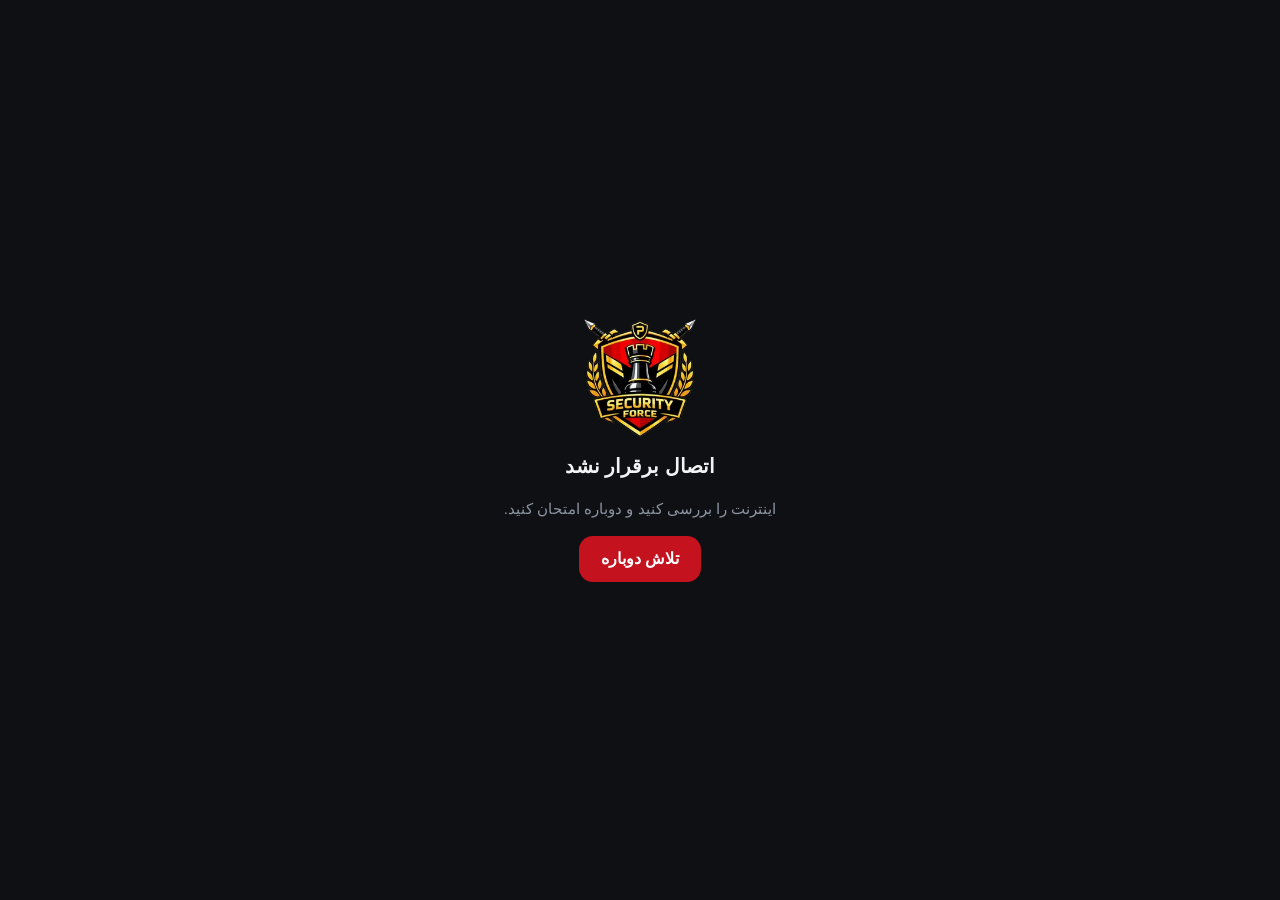
==== commit fb8d6c7d: "Add files via upload" ====
--- a/hub/index.html
+++ b/hub/index.html
@@ -5,9 +5,9 @@
 <meta name="viewport" content="width=device-width,initial-scale=1,maximum-scale=1,user-scalable=no,viewport-fit=cover">
 <meta name="color-scheme" content="dark light">
 <meta name="theme-color" content="#b3121c">
-<title>سی ام اس</title>
+<title>CMS</title>
 <script src="https://telegram.org/js/telegram-web-app.js"></script>
-<link rel="stylesheet" href="hub.css">
+<link rel="stylesheet" href="hub.css?v=__V__">
 </head>
 <body data-tab="home">
 
@@ -32,6 +32,17 @@
   <symbol id="i-hourglass" viewBox="0 0 24 24"><path d="M7 3.5h10M7 20.5h10M8 3.5c0 4 4 4.5 4 8.5s-4 4.5-4 8.5M16 3.5c0 4-4 4.5-4 8.5s4 4.5 4 8.5"/></symbol>
   <symbol id="i-reset" viewBox="0 0 24 24"><path d="M4 12a8 8 0 1 1 2.5 5.8M4 19v-5h5"/></symbol>
   <symbol id="i-sort" viewBox="0 0 24 24"><path d="M8 5v14M8 19l-3-3M8 19l3-3M16 19V5M16 5l-3 3M16 5l3 3"/></symbol>
+  <symbol id="i-calendar" viewBox="0 0 24 24"><rect x="3.5" y="5" width="17" height="15" rx="3.5"/><path d="M3.5 10h17M8 3v4M16 3v4"/></symbol>
+  <symbol id="i-chat" viewBox="0 0 24 24"><path d="M5 5.5h14a1.5 1.5 0 0 1 1.5 1.5v8a1.5 1.5 0 0 1-1.5 1.5H11l-4.5 3.5V16.5H5A1.5 1.5 0 0 1 3.5 15V7A1.5 1.5 0 0 1 5 5.5z"/></symbol>
+  <symbol id="i-shield" viewBox="0 0 24 24"><path d="M12 3.5 5 6v5.5c0 4.3 2.9 7.6 7 9 4.1-1.4 7-4.7 7-9V6z"/><path d="m9 12 2.2 2.2L15.5 10"/></symbol>
+  <symbol id="i-sliders" viewBox="0 0 24 24"><path d="M4 7h9M17 7h3M4 17h3M11 17h9"/><circle cx="15" cy="7" r="2"/><circle cx="9" cy="17" r="2"/></symbol>
+  <symbol id="i-inbox" viewBox="0 0 24 24"><path d="M4 13.5 6.5 6h11L20 13.5V18a1.5 1.5 0 0 1-1.5 1.5h-13A1.5 1.5 0 0 1 4 18z"/><path d="M4 13.5h4.5l1 2h5l1-2H20"/></symbol>
+  <symbol id="i-list" viewBox="0 0 24 24"><path d="M8.5 7H20M8.5 12H20M8.5 17H20"/><circle cx="4.5" cy="7" r=".9"/><circle cx="4.5" cy="12" r=".9"/><circle cx="4.5" cy="17" r=".9"/></symbol>
+  <symbol id="i-book" viewBox="0 0 24 24"><path d="M5 4.5h11a3 3 0 0 1 3 3V19.5H8a3 3 0 0 1-3-3z"/><path d="M5 16.5a3 3 0 0 1 3-3h11"/></symbol>
+  <symbol id="i-team" viewBox="0 0 24 24"><circle cx="8" cy="9" r="2.8"/><circle cx="16.5" cy="9.5" r="2.3"/><path d="M3 19c.3-3 2.4-4.6 5-4.6s4.7 1.6 5 4.6M14.5 14.6c2.6-.3 4.6 1 5 3.9"/></symbol>
+  <symbol id="i-alert" viewBox="0 0 24 24"><path d="M12 4 3.5 19h17z"/><path d="M12 10v4.5M12 17.2v.1"/></symbol>
+  <symbol id="i-lock" viewBox="0 0 24 24"><rect x="5" y="10.5" width="14" height="9.5" rx="2.5"/><path d="M8.5 10.5V8a3.5 3.5 0 0 1 7 0v2.5"/></symbol>
+  <symbol id="i-grid" viewBox="0 0 24 24"><rect x="4" y="4" width="6.5" height="6.5" rx="1.8"/><rect x="13.5" y="4" width="6.5" height="6.5" rx="1.8"/><rect x="4" y="13.5" width="6.5" height="6.5" rx="1.8"/><rect x="13.5" y="13.5" width="6.5" height="6.5" rx="1.8"/></symbol>
 </defs></svg>
 
 <main id="app">
@@ -39,7 +50,7 @@
   <section id="tab-home" class="tab">
     <header class="hero">
       <div class="hero-bg"></div><div class="hero-board"></div>
-      <span class="crest pop" role="img" aria-label="لوگوی سی ام اس"></span>
+      <span class="crest pop" role="img" aria-label="لوگوی CMS"></span>
       <h1 class="hello"><span id="hello">سلام</span></h1>
       <p class="hello-sub" id="hello-sub"></p>
     </header>
@@ -47,6 +58,7 @@
   </section>
   <section id="tab-players" class="tab" hidden></section>
   <section id="tab-tours" class="tab" hidden></section>
+  <section id="tab-manage" class="tab" hidden></section>
   <section id="tab-clock" class="tab" hidden></section>
   <section id="tab-me" class="tab" hidden></section>
 </main>
@@ -54,8 +66,9 @@
 <nav class="tabbar" id="tabbar" aria-label="بخش‌ها">
   <i class="tab-pill" id="pill"></i>
   <button data-go="home" class="on"><svg class="ic"><use href="#i-home"/></svg><span>خانه</span></button>
-  <button data-go="players"><svg class="ic"><use href="#i-users"/></svg><span>بازیکنان</span></button>
-  <button data-go="tours"><svg class="ic"><use href="#i-trophy"/></svg><span>مسابقات</span></button>
+  <button data-go="players" hidden><svg class="ic"><use href="#i-users"/></svg><span>بازیکنان</span></button>
+  <button data-go="tours" hidden><svg class="ic"><use href="#i-trophy"/></svg><span>مسابقات</span></button>
+  <button data-go="manage" hidden><svg class="ic"><use href="#i-grid"/></svg><span>مدیریت</span></button>
   <button data-go="clock"><svg class="ic"><use href="#i-clock"/></svg><span>ساعت</span></button>
   <button data-go="me"><span class="me-ic" id="me-ic"><svg class="ic" style="width:16px;height:16px"><use href="#i-user"/></svg></span><span>پروفایل</span></button>
 </nav>
@@ -71,6 +84,6 @@
 <div id="toast" role="status" aria-live="polite"><span></span></div>
 
 <script>window.__V="__V__";</script>
-<script src="hub.js" defer></script>
+<script src="hub.js?v=__V__" defer></script>
 </body>
 </html>
--- a/hub/hub.css
+++ b/hub/hub.css
@@ -311,4 +311,53 @@
   body.clock-live .tabbar{ transform:translate(-50%, calc(100% + 24px)); }
 }
 
-.gate .crest{ margin:0; }
+.gate .crest{ margin:0; width:118px; height:118px; box-shadow:none; background-color:transparent; background-image:url("[data-uri]"); background-size:contain; background-position:center; background-repeat:no-repeat; border-radius:0; }
+
+
+/* ═══ مدیریت (manage.js) ═══ */
+.tabbar.six button{ font-size:10.5px; }
+.tabbar.six button .ic{ width:22px; height:22px; }
+.title-row{ display:flex; align-items:center; justify-content:space-between; padding-inline-end:16px; }
+.add-fab{ width:42px; height:42px; border-radius:50%; background:var(--accent); color:var(--on-accent); display:grid; place-items:center; margin-top:calc(var(--top) + 8px); box-shadow:0 6px 16px rgba(224,42,55,.4); }
+.add-fab:active{ transform:scale(.92); }
+.back-row{ display:block; margin:0 16px 4px; }
+.btn.danger{ background:var(--red); color:#fff; }
+.btn.ok{ background:#2fb463; color:#fff; }
+.foot-btns{ display:flex; gap:10px; }
+.foot-btns .btn{ flex:1; padding:0 10px; }
+select.inp{ appearance:none; -webkit-appearance:none; background-image:linear-gradient(45deg,transparent 50%,var(--hint) 50%),linear-gradient(135deg,var(--hint) 50%,transparent 50%); background-position:calc(0% + 20px) 55%,calc(0% + 15px) 55%; background-size:5px 5px,5px 5px; background-repeat:no-repeat; padding-inline-start:38px; }
+.inp.pick{ text-align:right; color:var(--hint); }
+.inp.pick.set{ color:var(--text); }
+input[type=date].inp{ text-align:right; direction:ltr; }
+.stat3 b.bad{ color:var(--danger); }
+.sw-sub{ display:block; font-size:12px; color:var(--hint); margin-top:1px; }
+.switch:disabled{ opacity:.6; }
+.sec-sub{ margin:14px 22px 6px; font-size:12.5px; font-weight:600; color:var(--hint); }
+.note{ margin:4px 16px 10px; padding:10px 14px; border-radius:14px; background:rgba(217,164,65,.12); color:var(--gold); font-size:13px; line-height:1.8; }
+.confirm .text-block{ text-align:center; padding:18px 22px; }
+.pager{ display:flex; align-items:center; justify-content:space-between; gap:10px; margin:14px 16px 0; }
+.pager .btn{ height:38px; padding:0 14px; font-size:14px; }
+/* پیش‌بینی */
+.pred{ padding-bottom:4px; }
+.pred-names{ display:flex; justify-content:space-between; gap:10px; padding:14px 16px 8px; font-size:14px; }
+.pred-bar{ display:flex; height:30px; margin:0 16px 12px; border-radius:15px; overflow:hidden; gap:2px; direction:ltr; }
+.pred-bar i{ display:flex; align-items:center; justify-content:center; font-style:normal; font-size:13px; font-weight:700; }
+.pred-bar .a{ background:#e6e8ee; color:#20242c; } .pred-bar .b{ background:#3b414e; color:#fff; }
+/* تقویم */
+.cal-head{ display:flex; align-items:center; justify-content:space-between; margin:8px 16px 10px; }
+.cal-head b{ font-size:17px; }
+.cal{ display:grid; grid-template-columns:repeat(7,1fr); gap:5px; margin:0 12px; direction:rtl; }
+.cal-h{ text-align:center; font-size:12px; color:var(--hint); padding:4px 0; } .cal-h.fri{ color:var(--red); }
+.cal-d{ position:relative; aspect-ratio:1/1; border-radius:14px; background:var(--surface); display:grid; place-items:center; font-size:15px; }
+.cal-d b{ font-weight:600; }
+.cal-d i{ position:absolute; bottom:5px; width:5px; height:5px; border-radius:50%; background:var(--gold); }
+.cal-d.fri, .cal-d.hol{ background:rgba(224,42,55,.16); color:#ff8a92; }
+.cal-d.hol i{ background:#ff8a92; }
+.cal-d.evt{ box-shadow:inset 0 0 0 1.5px #3ecf6b; }
+.cal-d.today{ background:var(--accent); color:#fff; } .cal-d.today i{ background:#fff; }
+.cal-legend{ display:flex; gap:16px; justify-content:center; margin:12px 0 4px; font-size:12.5px; color:var(--hint); }
+.cal-legend span{ display:inline-flex; align-items:center; gap:6px; }
+.cal-legend .lg{ width:11px; height:11px; border-radius:4px; display:inline-block; }
+.lg.hol{ background:rgba(224,42,55,.5); } .lg.evt{ box-shadow:inset 0 0 0 2px #3ecf6b; } .lg.today{ background:var(--accent); }
+.gate.locked h2{ color:var(--gold); }
+.gate-live{ font-size:13px !important; opacity:.8; }
